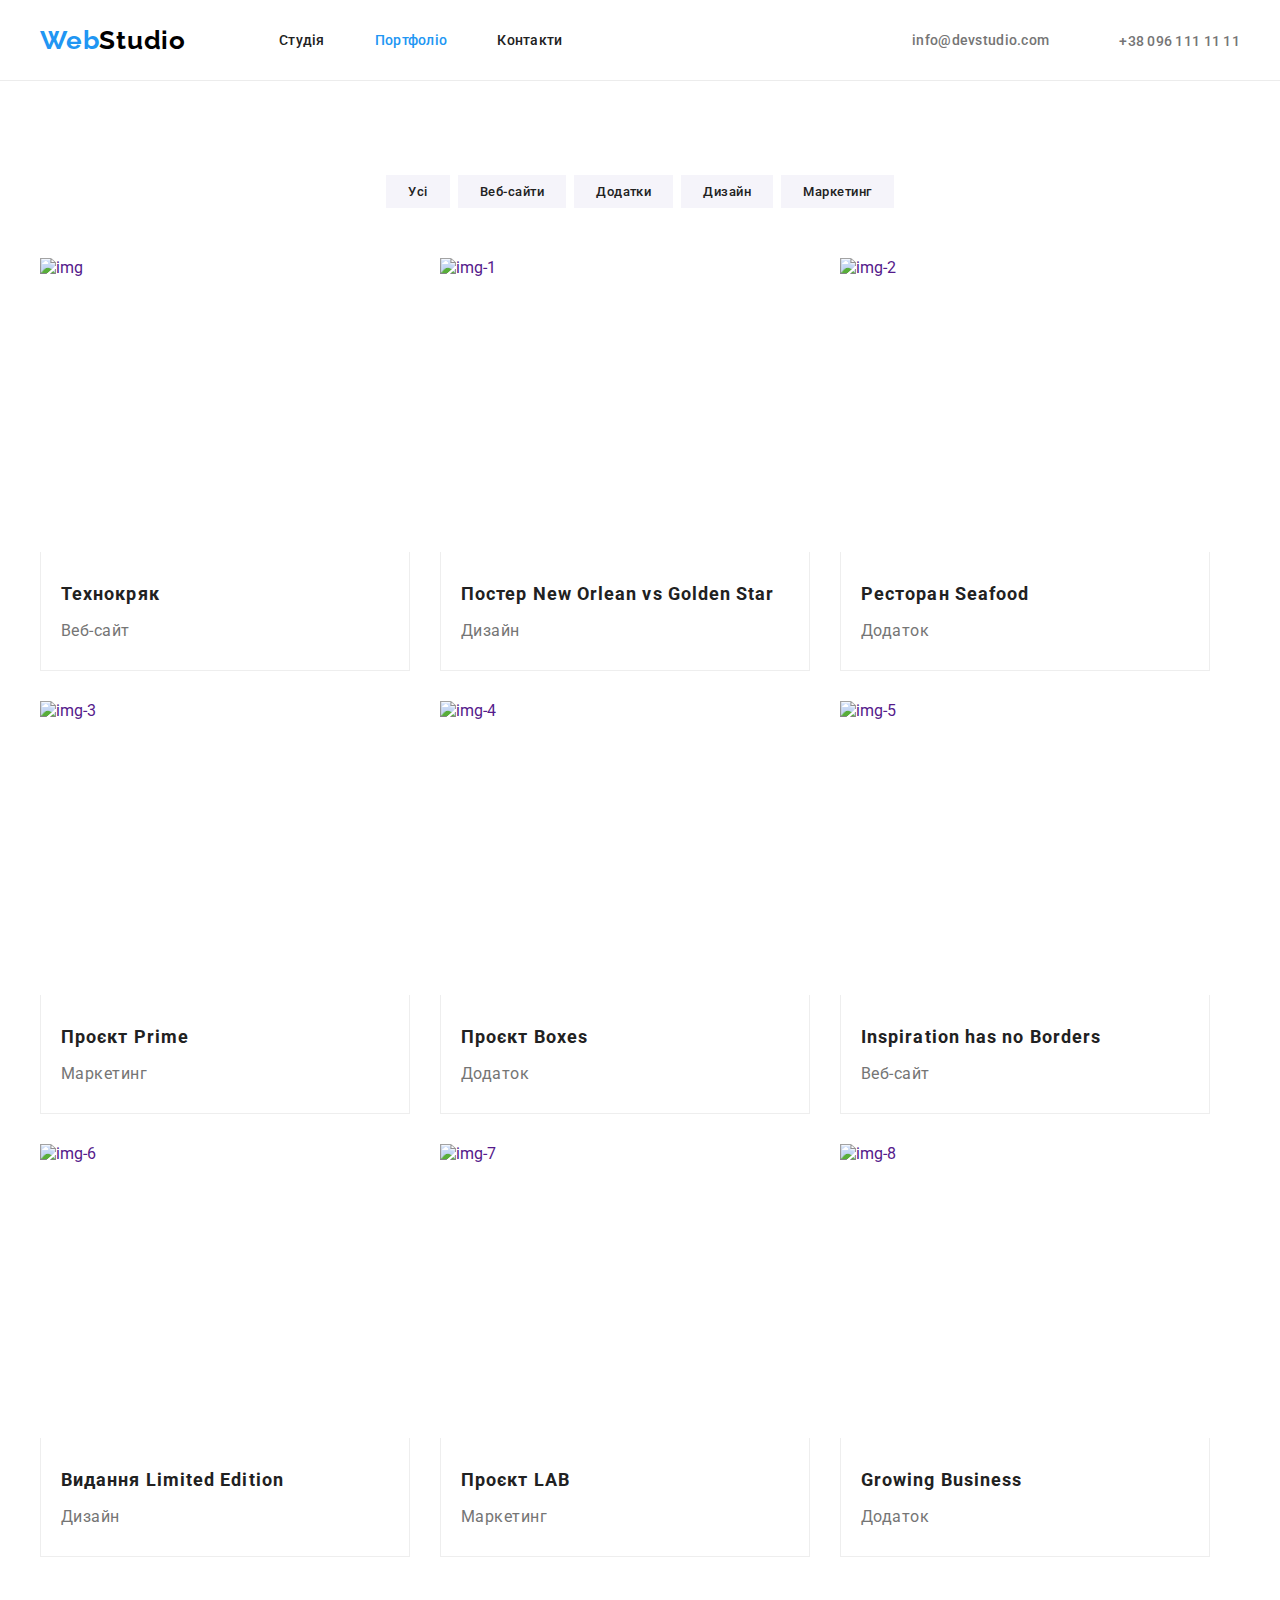
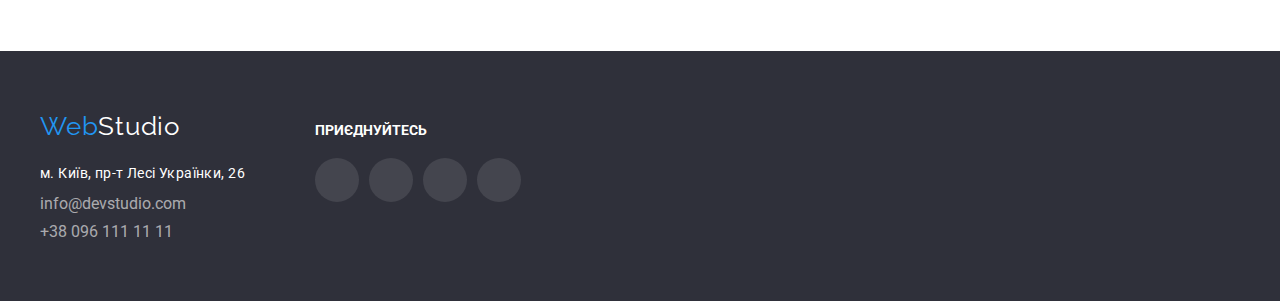
==== portfolio.html @ ca722fca "1/12/2" ====
<!DOCTYPE html>
<html lang="uk">
<head>
    <meta charset="UTF-8">
    <meta http-equiv="X-UA-Compatible" content="IE=edge">
    <meta name="viewport" content="width=device-width, initial-scale=1.0">

    <title>portfolio</title>
        <style>
            * {
                margin: 0;
                padding: 0;
            }
        </style>
    <link rel="preconnect" href="https://fonts.googleapis.com">
    <link rel="preconnect" href="https://fonts.gstatic.com" crossorigin>
    <link href="https://fonts.googleapis.com/css2?family=Raleway:wght@700&family=Roboto:wght@400;500;700;900&display=swap"
    rel="stylesheet">
    <link rel="stylesheet" href="https://cdnjs.cloudflare.com/ajax/libs/modern-normalize/2.0.0/modern-normalize.min.css"
        integrity="sha512-4xo8blKMVCiXpTaLzQSLSw3KFOVPWhm/TRtuPVc4WG6kUgjH6J03IBuG7JZPkcWMxJ5huwaBpOpnwYElP/m6wg=="
        crossorigin="anonymous" referrerpolicy="no-referrer">
    <link rel="stylesheet" href="css/styles.css">
</head> 

<body>
 <!-- Portfolio Page -->
    <header class="header">
        <div class="container header-container">
         <a class="header-link link" href=""><span class="header-link-color">Web</span>Studio</a>
         <nav class="nav">
            <!-- Menu Nav -->
            <ul class="header-list list">
                <li class="header-list-item"><a class="nav-header-link link" href="index.html">Студія</a></li>
                <li class="header-list-item"><a class="nav-header-link link current" href="portfolio.html">Портфоліо</a></li>
                <li class="header-list-item"><a class="nav-header-link link" href="">Контакти</a></li>
            </ul>
         </nav>
         <ul class="header-contacts-list">
            <li class="header-contacts-list-item">
         <a class="contacts-link link" href="mailto:info@devstudio.com"><svg class="contacts-link-icon-email"><use href="sprite.svg#email"></use></svg>info@devstudio.com</a>
         </li>
         <li>
         <a class="contacts-link link" href="tel:+380961111111"><svg class="contacts-link-icon-phone"><use href="sprite.svg#phone"></use></svg>+38 096 111 11 11</a>
         </li>
         </ul>
        </div>
    </header>
 
    <!-- Portfolio box-->
     <main>
        <section class="portfolio-main">
            <div class="container">
         <!-- Filters -->
            <ul class="list-btn">
                <li><button class="filter-btn" type="button">Усі</button></li>
                <li><button class="filter-btn" type="button">Веб-сайти</button></li>
                <li><button class="filter-btn" type="button">Додатки</button></li>
                <li><button class="filter-btn" type="button">Дизайн</button></li>                
                <li><button class="filter-btn" type="button">Маркетинг</button></li>
            </ul>
         <!-- Project -->
         
         <ul class="list-project">
         <li>
             <a class="link" href="">
             <img src="images/portfolio/img.jpg" alt="img" width="370" height="294">
             <div class="project-text">
                 <h3>Технокряк</h3>
                 <p>Веб-сайт</p>
             </div>
             </a>
         </li>
         <li>
             <a class="link" href="">
             <img src="images/portfolio/img1.jpg" alt="img-1" width="370" height="294">
             <div class="project-text">
             <h3>Постер New Orlean vs Golden Star</h3>
             <p>Дизайн</p>
             </div>
             </a>
         </li>
         <li>
             <a class="link" href="">
             <img src="images/portfolio/img2.jpg" alt="img-2" width="370" height="294">
             <div class="project-text">
             <h3>Ресторан Seafood</h3>
             <p>Додаток</p>
             </div>
             </a>
         </li>
         <li>
             <a class="link" href="">
             <img src="images/portfolio/img3.jpg" alt="img-3" width="370" height="294">
             <div class="project-text">
             <h3>Проєкт Prime</h3>
             <p>Маркетинг</p>
             </div>
             </a>
         </li>
         <li>
             <a class="link" href="">
             <img src="images/portfolio/img4.jpg" alt="img-4" width="370" height="294">
             <div class="project-text">
             <h3>Проєкт Boxes</h3>
             <p>Додаток</p>
             </div>
             </a>
         </li>
         <li>
             <a class="link" href="">
             <img src="images/portfolio/img5.jpg" alt="img-5" width="370" height="294">
             <div class="project-text">
             <h3>Inspiration has no Borders</h3>
             <p>Веб-сайт</p>
             </div>
             </a>
         </li>
         <li>
             <a class="link" href="">
             <img src="images/portfolio/img6.jpg" alt="img-6" width="370" height="294">
             <div class="project-text">
             <h3>Видання Limited Edition</h3>
             <p>Дизайн</p>
             </div>
             </a>
         </li>
         <li>
             <a class="link" href="">
             <img src="images/portfolio/img7.jpg" alt="img-7" width="370" height="294">
             <div class="project-text">
             <h3>Проєкт LAB</h3>
             <p>Маркетинг</p>
             </div>
             </a>
         </li>
         <li>
             <a class="link" href="">
             <img src="images/portfolio/img8.jpg" alt="img-8" width="370" height="294">
             <div class="project-text">
             <h3>Growing Business</h3>
             <p>Додаток</p>
             </div>
             </a>
         </li>
         </ul>    
         </div>
        </section>
        
     </main>

<!-- Footer -->
<footer class="fotter">
      <div class="container fotter-container">
        <div>
          <a class="fotter-link-logo link" href=""
            >Web<span class="accent">Studio</span></a
          >
          <address class="adress">
            <ul class="fotter-contacts-list list">
              <li class="fotter-contacts-list-item">
                <a
                  class="fotter-contacts-link-white link"
                  href="https://goo.gl/maps/pqNpNU1eey8ivass6"
                  target="_blank"
                  rel="noreferrer noopener"
                  >м. Київ, пр-т Лесі Українки, 26</a
                >
              </li>
              <li class="fotter-contacts-list-item">
                <a
                  class="fotter-contacts-link link"
                  href="mailto:info@devstudio.com"
                  >info@devstudio.com</a
                >
              </li>
              <li>
                <a class="fotter-contacts-link link" href="tel:+380961111111"
                  >+38 096 111 11 11</a
                >
              </li>
            </ul>
          </address>
        </div>
        <div class="social">
          <p>приєднуйтесь</p>
          <ul>
            <li>
              <a href="#">
                <svg>
                  <use href="sprite.svg#instagram"></use>
                </svg>
              </a>
            </li>
            <li>
              <a href="#">
                <svg>
                  <use href="sprite.svg#twitter"></use>
                </svg>
              </a>
            </li>
            <li>
              <a href="#">
                <svg>
                  <use href="sprite.svg#facebook"></use>
                </svg>
              </a>
            </li>
            <li>
              <a href="#">
                <svg>
                  <use href="sprite.svg#linkedin"></use>
                </svg>
              </a>
            </li>
          </ul>
        </div>
      </div>
    </footer>
</body>
</html>
---- css/styles.css ----
:root{
--main-font: "Roboto", sans-serif;
--secondary-font: "Raleway", sans-serif;
--main-color: #212121;
--secondary-color: #757575;
--background-color: #ffffff;
--brand-color: #2196F3;
--icon-color: rgba(245, 244, 250, 1);
}

li {
    list-style-type: none;
}

*
{
    margin: 0;
    padding: 0;
}

main
{
    display: block;
}

section
{
    padding-bottom: 94px;
}

body
{
    color: var(--background-color);
    font-family: var(--main-font);
}

button
{
    border: none;
}

.container
{
    width: 1200px;
    padding-left: 15px;
    padding-right: 15px;
    margin-left: auto;
    margin-right: auto;
}

.nav-header-link.current
{
    color: var(--brand-color);
}

.list 
{
    list-style: none;
    margin: 0;
    padding: 0;
}

.link 
{
    text-decoration: none;
}

/* .link:hover 
{
    color: var(--brand-color);
} */

.link:hover,
.link:hover svg,
.link:focus,
.link:focus svg,
.team-icon li:hover svg,
.team-icon li:focus svg,
.social li:hover svg,
.social li:focus svg
 {
    color: var(--brand-color);
    fill: var(--brand-color);
}

img
{
    display: block;
}

/* Header*/
.header
{
    border-bottom: 1px solid #ececec;
}

.header-container
{
    display: flex;
    align-items: center;
}

.header-link 
{
    color: #000;
    font-family: var(--secondary-font);
    font-size: 26px;
    font-weight: 700;
    letter-spacing: 0.78px;
    line-height: normal;
}

.header-link-color 
{
    color: var(--brand-color);
    font-family: var(--secondary-font);
    font-size: 26px;
    font-weight: 700;
    letter-spacing: 0.78px;
}


/* Menu Nav */
.nav
{
    margin-left: 93px;
}

.header-list 
{
    display: flex;
    flex-direction: row;
    justify-content: flex-start;
}

.header-list-item 
{
    color: var(--main-color);
    font-size: 14px;
    font-weight: 500;
    letter-spacing: 0.28px;
    margin-top: 0;
    margin-right: 50px;
}

.nav-header-link
{
    color: var(--main-color);
    font-size: 14px;
    font-weight: 500;
    letter-spacing: 0.28px;
    margin-left: 0;
    padding-top: 32px;
    padding-bottom: 32px;
}

a.nav-header-link
{
    display: block;
}

.header-list-item:last-child 
{
    margin-right: 0;
}

.header-contacts-list 
{
    display: flex;
    margin-left: auto;
    list-style-type: none;
}

.header-contacts-list-item:first-child 
{
    margin-right: 50px;
}

.contacts-link {
    color: var(--secondary-color);
    font-size: 14px;
    font-weight: 500;
    letter-spacing: 0.28px;
}

.contacts-link-icon-email {
    fill: var(--secondary-color);
    width: 16px;
    height: 12px;
    margin-right: 10px;
}

.contacts-link-icon-phone {
    fill: rgba(117, 117, 117, 1);
    width: 10px;
    height: 16px;
    margin-right: 10px;

}

/* Main Sectionn 1 */

.main-section-1 {
    background-image: 
    linear-gradient(rgba(47, 48, 58, 0.4),
    rgba(47, 48, 58, 0.4)),
    url(../images/hero/Img.png);
    background-color: #2F303A;
    padding-top: 200px;
    padding-bottom: 200px;
    max-width: 1600px;
    display: flex;
    margin: auto;
}

.main-title
{
    width: 696px;
    color: var(--background-color);
    text-align: center;
    font-size: 44px;
    font-weight: 900;
    line-height: 1.3;
    letter-spacing: 2.64px;
    text-transform: uppercase;
    margin: auto;
    margin-bottom: 30px;
}

.btn
{
    border-radius: 4px;
    background: var(--brand-color);
    box-shadow: 0px 4px 4px 0px rgba(0, 0, 0, 0.15);
    color: var(--background-color);
    text-align: center;
    font-size: 16px;
    font-weight: 700;
    line-height: 30px;
    letter-spacing: 0.96px;
    cursor: pointer;
    display: flex;
    margin: auto;
    padding: 10px 32px;
}

/* Main Sectionn 2 */

.main-section-2
{
    padding-top: 94px;
}

.main-section-2-list
{
    display: inline-flex;
    margin: 0;
    gap: 30px;
    padding-left: 0;
    list-style: none;
}

/* .main-section-2-list-item
{
    margin: 0;
} */
.sprite-border {
    background-color: var(--icon-color);
    width: 270px;
    height: 120px;
    border-radius: 4px;
    margin-bottom: 30px;
    display: flex;
    align-items: center;
    justify-content: center;

}

.sprite-icon {
    width: 70px;
    height: 70px;
}

.main-section-2-title
{
    color: var(--main-color);
    font-size: 14px;
    letter-spacing: 0.42px;
    margin-bottom: 10px;
}

.main-section-2-title-text
{
    width: 270px;
    color: var(--secondary-color);
    font-size: 14px;
    line-height: 1.7;
    letter-spacing: 0.42px;
}

.main-section-2-title-text2 {
    color: var(--secondary-color);
    font-size: 14px;
    line-height: 1.7;
    letter-spacing: 0.42px;
}


/* Main Sectionn 3 */

.main-section-3
{
    padding-bottom: 94px;
}

.main-section-3-title
{
    color: var(--main-color);
    text-align: center;
    font-size: 36px;
    letter-spacing: 1.08px;
    margin-bottom: 50px;
}

.main-section-3-list
{
    display: flex;
    gap: 30px;
    list-style: none;
}

.main-section-3-list-item
{
    display: block;
}


/* Team box */
.team
{
    background: #F5F4FA;
    padding-top: 94px;
    padding-bottom: 94px;
}

.team-title
{
    color: var(--main-color);
    text-align: center;
    font-size: 36px;
    letter-spacing: 1.08px;
    margin-bottom: 50px;
}

.team-list
{
    display: flex;
    gap: 30px;
    list-style-type: none;
}

.team-card
{
    border-radius: 0px 0px 4px 4px;
    background: #FFF;
    box-shadow: 0px 2px 1px 0px rgba(0, 0, 0, 0.20), 0px 1px 1px 0px rgba(0, 0, 0, 0.14), 0px 1px 3px 0px rgba(0, 0, 0, 0.12);   
}

.team-photo
{
    display: block;
}

.team-text
{
    padding-top: 30px;
    padding-bottom: 30px;
}

.team-title-name
{
    color: var(--main-color);
    text-align: center;
    font-size: 16px;
    font-weight: 500;
    letter-spacing: 0.48px;
    margin-top: 0;
    margin-bottom: 10px;
}

.team-position
{
    color: var(--secondary-color);
    text-align: center;
    letter-spacing: 0.48px;
}

.team-icon
{
    display: flex;
    gap: 10px;
    justify-content: center;
    margin-top: 16px;
    list-style-type: none;
}

.team-icon a {
    display: flex;
    width: 44px;
    height: 44px;
    justify-content: center;
    align-items: center;
    border-radius: 50%;
}

.team-icon a:hover,
.team-icon a:hover svg,
.team-icon a:focus,
.team-icon a:focus svg {
    background-color: var(--brand-color);
    fill: var(--background-color);
}

.team-icon svg
 {
    fill: rgba(175, 177, 184, 1);
    width: 20px;
    height: 20px;
}

/* Clients */

.clients {
    padding-top: 94px;
    padding-bottom: 94px;
}

.clients h2 {
    color: var(--main-color);
    text-align: center;
        /* font-family: var(--main-font); */
    font-size: 36px; 
    font-weight: 700;
    letter-spacing: 1.08px;
    margin-top: 0;
    margin-bottom: 50px;
}

.clients ul {
    display: flex;
    list-style: none;
    /* margin: o auto; */
    gap: 30px;
    align-items: center;
}

.clients li {
    width: 170px;
    height: 92px;
    display: flex;
    align-items: center;
    justify-content: center;
}

.clients a {
    width: 170px;
    height: 92px;
    display: flex;
    align-items: center;
    justify-content: center;
    border-radius: 4px;
    border: 1px solid rgba(175, 177, 184, 1);
}

.clients svg {
    fill: rgba(175, 177, 184, 1);
    width: 106px;
    height: 60px;
}

.clients a:hover,
.clients a:hover svg,
.clients a:focus,
.clients a:focus svg {
    fill: var(--brand-color);
}


/* Portfolio */

.portfolio-main {
    padding-top: 94px;
    padding-bottom: 94px;
}

/*Button*/
.list-btn
{
    display: flex;
    justify-content: center;
    gap: 8px;
    margin-bottom: 50px;
    list-style: none;
}

.list-btn button:hover {
    color: var(--background-color);
    background-color: #2196F3;
}

.filter-btn
{
    background-color: #F5F4FA;
    color: var(--main-color);
    padding: 6px 22px;
    font-weight: 500;
    line-height: 1.6;
    letter-spacing: 0.48px;
    cursor: pointer;
    font-family: var(--main-font);
}


/*Project Portfolio*/

.list-project
{
    display: flex;
    flex-wrap: wrap;
    gap: 30px;  
    list-style-type: none;
} 

.list-project li {
    max-width: 370px;
}

.project-text
{
    padding: 24px 20px;
    border-bottom: 1px solid #eee;
    border-left: 1px solid #eee;
    border-right: 1px solid #eee;
}

.list-project h3
{
    color: var(--main-color);
    font-family: var(--main-font);
    font-size: 18px;
    line-height: 2;
    letter-spacing: 1.08px;
    margin-bottom: 4px;
}

.list-project p
{
    color: var(--secondary-color);
    font-family: var(--main-font);
    line-height: 30px;
    letter-spacing: 0.48px;
}

/* Footer */
.fotter {
    background: #2F303A;
    padding: 60px 0;
    margin: auto;
}

.fotter-link-logo {
 
    color: var(--brand-color);
    font-family: var(--secondary-font);
    font-size: 26px;
    letter-spacing: 0.78px;
    display: block;
    margin-bottom: 20px;
}

.accent
{
    color: var(--background-color)
}

.adress 
{
    font-style: normal;
}

.fotter-container {
    display: flex;
    align-items: baseline;
}



.social {
    margin-left: 70px;
}

.social p {
    font-size: 14px;
    font-weight: 700;
    text-transform: uppercase;
    color: var(--background-color);
    margin-bottom: 20px;
}

.social ul {
    gap: 10px;
    display: flex;
}

.social li {
    list-style-type: none;
}

.social a {
    width: 44px;
    height: 44px;
    border-radius: 50%;
    display: flex;
    align-items: center;
    justify-content: center;
    background-color: rgba(255, 255, 255, 0.1);
}

.social svg {
    fill: rgba(255, 255, 255, 1);
    width: 20px;
    height: 20px;
}

.social a:hover,
.social a:hover svg,
.social a:focus,
.social a:focus svg {
    background-color: var(--brand-color);
    fill: var(--background-color);
}


.fotter-contacts-list-item {
    margin-bottom: 9px;
}

.fotter-contacts-link-white 
{
    color: var(--background-color);
    font-family: var(--main-font);
    font-size: 14px;
    line-height: 24px;
    letter-spacing: 0.42px;
}

.fotter-contacts-link
{
    color: rgba(255, 255, 255, 0.60);
}
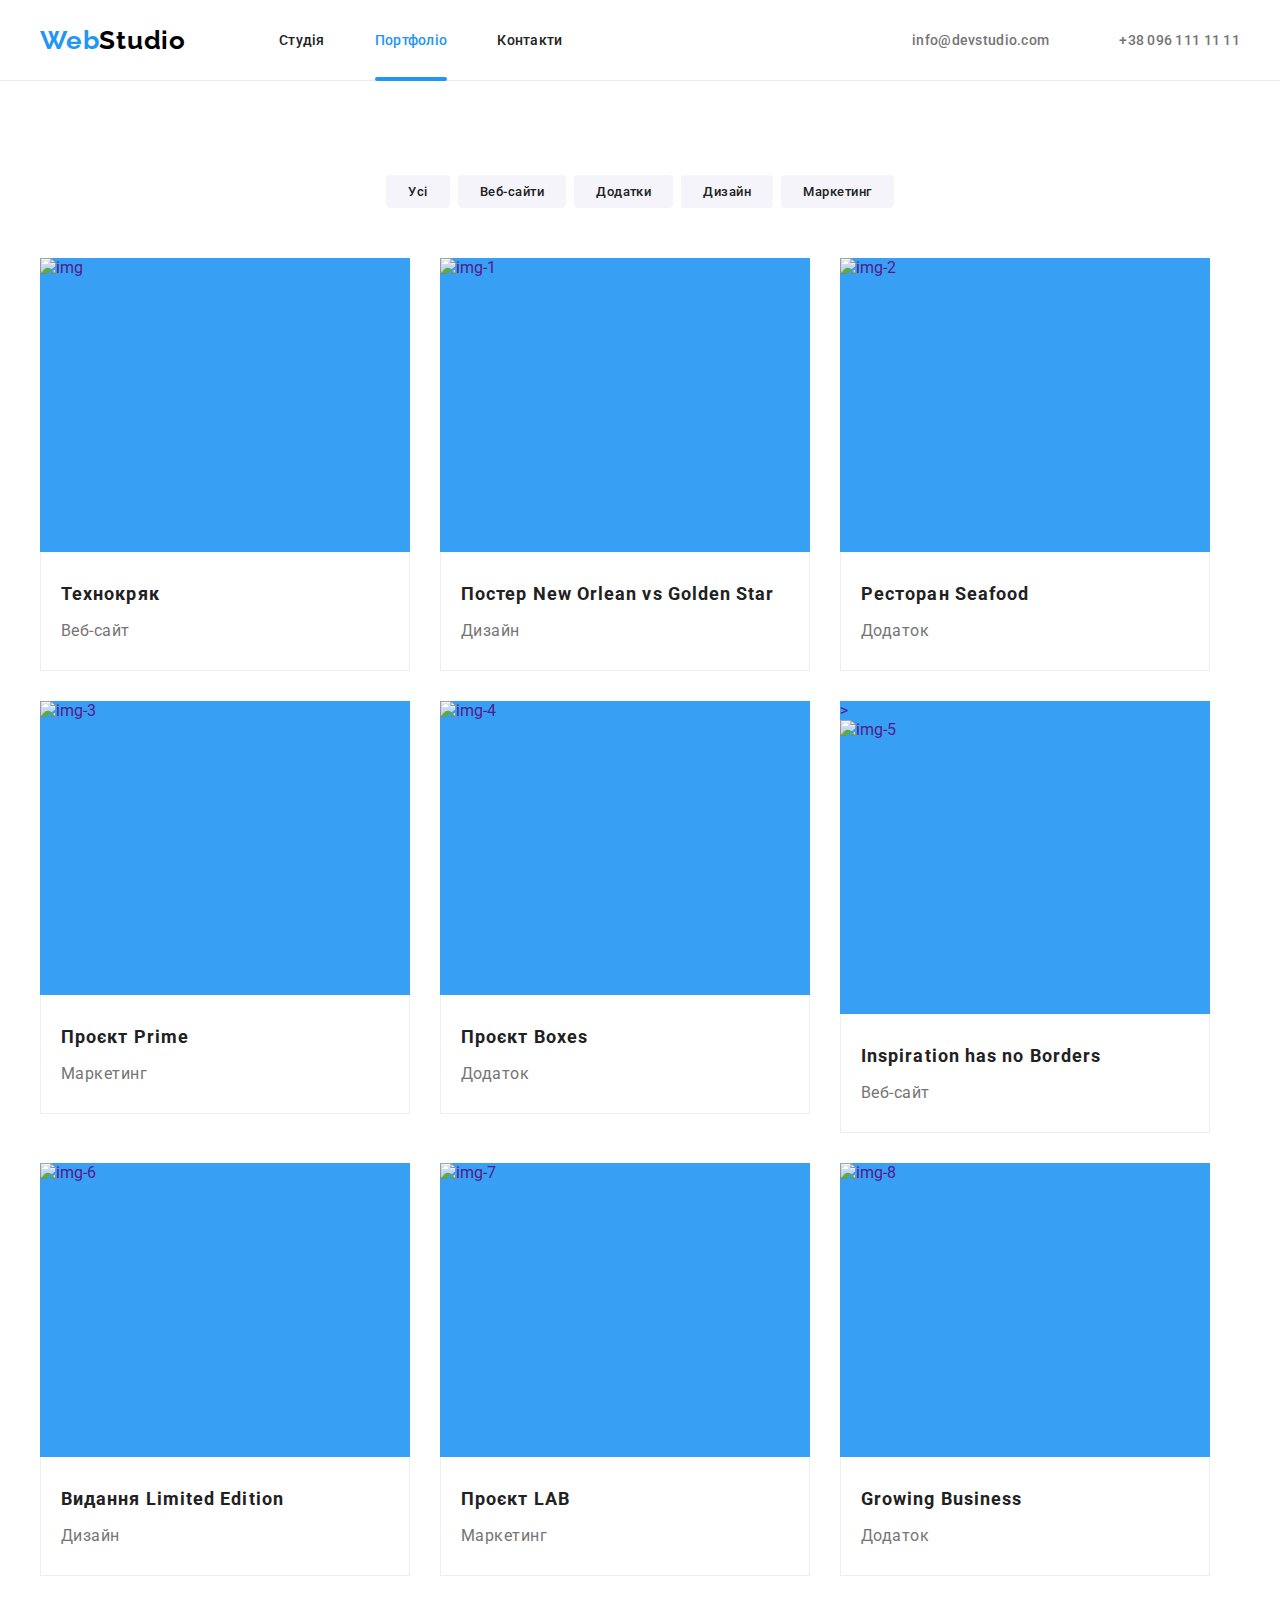
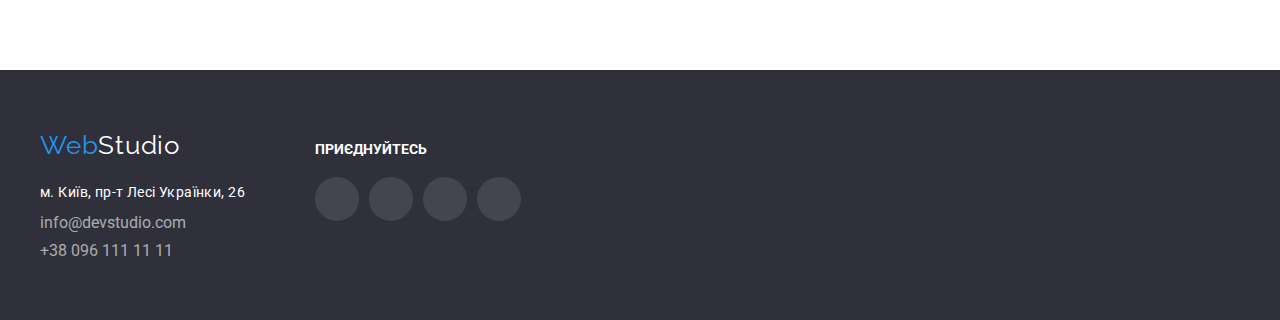
==== commit d5b9b5c8: "5/12" ====
--- a/portfolio.html
+++ b/portfolio.html
@@ -63,7 +63,12 @@
          <ul class="list-project">
          <li>
              <a class="link" href="">
+             <div class="box">
              <img src="images/portfolio/img.jpg" alt="img" width="370" height="294">
+             <div class="overlay">
+                <p>Ресурс пропонує комплексні пропозиції з різним рівнем функціоналу та сервісів. Все це дозволить відвідувачу отримати вичерпні відомості про компанію чи приватну особу.</p>
+              </div>
+             </div>
              <div class="project-text">
                  <h3>Технокряк</h3>
                  <p>Веб-сайт</p>
@@ -72,7 +77,13 @@
          </li>
          <li>
              <a class="link" href="">
+             <div class="box">
              <img src="images/portfolio/img1.jpg" alt="img-1" width="370" height="294">
+             <a class="link" href="">
+             <div class="overlay">
+                <p>Ресурс пропонує комплексні пропозиції з різним рівнем функціоналу та сервісів. Все це дозволить відвідувачу отримати вичерпні відомості про компанію чи приватну особу.</p>
+              </div>
+             </div>
              <div class="project-text">
              <h3>Постер New Orlean vs Golden Star</h3>
              <p>Дизайн</p>
@@ -81,7 +92,13 @@
          </li>
          <li>
              <a class="link" href="">
+              <div class="box">
              <img src="images/portfolio/img2.jpg" alt="img-2" width="370" height="294">
+             <a class="link" href="">
+             <div class="overlay">
+                <p>Ресурс пропонує комплексні пропозиції з різним рівнем функціоналу та сервісів. Все це дозволить відвідувачу отримати вичерпні відомості про компанію чи приватну особу.</p>
+              </div>
+              </div>
              <div class="project-text">
              <h3>Ресторан Seafood</h3>
              <p>Додаток</p>
@@ -90,7 +107,12 @@
          </li>
          <li>
              <a class="link" href="">
+              <div class="box">
              <img src="images/portfolio/img3.jpg" alt="img-3" width="370" height="294">
+             <div class="overlay">
+                <p>Ресурс пропонує комплексні пропозиції з різним рівнем функціоналу та сервісів. Все це дозволить відвідувачу отримати вичерпні відомості про компанію чи приватну особу.</p>
+              </div>
+              </div>
              <div class="project-text">
              <h3>Проєкт Prime</h3>
              <p>Маркетинг</p>
@@ -99,7 +121,12 @@
          </li>
          <li>
              <a class="link" href="">
+              <div class="box">
              <img src="images/portfolio/img4.jpg" alt="img-4" width="370" height="294">
+             <div class="overlay">
+                <p>Ресурс пропонує комплексні пропозиції з різним рівнем функціоналу та сервісів. Все це дозволить відвідувачу отримати вичерпні відомості про компанію чи приватну особу.</p>
+              </div>
+              </div>
              <div class="project-text">
              <h3>Проєкт Boxes</h3>
              <p>Додаток</p>
@@ -108,7 +135,12 @@
          </li>
          <li>
              <a class="link" href="">
+               <div class="box">>
              <img src="images/portfolio/img5.jpg" alt="img-5" width="370" height="294">
+             <div class="overlay">
+                <p>Ресурс пропонує комплексні пропозиції з різним рівнем функціоналу та сервісів. Все це дозволить відвідувачу отримати вичерпні відомості про компанію чи приватну особу.</p>
+              </div>
+               </div>
              <div class="project-text">
              <h3>Inspiration has no Borders</h3>
              <p>Веб-сайт</p>
@@ -117,7 +149,12 @@
          </li>
          <li>
              <a class="link" href="">
+              <div class="box">
              <img src="images/portfolio/img6.jpg" alt="img-6" width="370" height="294">
+             <div class="overlay">
+                <p>Ресурс пропонує комплексні пропозиції з різним рівнем функціоналу та сервісів. Все це дозволить відвідувачу отримати вичерпні відомості про компанію чи приватну особу.</p>
+              </div>
+              </div>
              <div class="project-text">
              <h3>Видання Limited Edition</h3>
              <p>Дизайн</p>
@@ -126,7 +163,12 @@
          </li>
          <li>
              <a class="link" href="">
+              <div class="box">
              <img src="images/portfolio/img7.jpg" alt="img-7" width="370" height="294">
+             <div class="overlay">
+                <p>Ресурс пропонує комплексні пропозиції з різним рівнем функціоналу та сервісів. Все це дозволить відвідувачу отримати вичерпні відомості про компанію чи приватну особу.</p>
+              </div>
+              </div>
              <div class="project-text">
              <h3>Проєкт LAB</h3>
              <p>Маркетинг</p>
@@ -135,7 +177,12 @@
          </li>
          <li>
              <a class="link" href="">
+              <div class="box">
              <img src="images/portfolio/img8.jpg" alt="img-8" width="370" height="294">
+             <div class="overlay">
+                <p>Ресурс пропонує комплексні пропозиції з різним рівнем функціоналу та сервісів. Все це дозволить відвідувачу отримати вичерпні відомості про компанію чи приватну особу.</p>
+              </div>
+              </div>
              <div class="project-text">
              <h3>Growing Business</h3>
              <p>Додаток</p>
--- a/css/styles.css
+++ b/css/styles.css
@@ -12,6 +12,7 @@
     list-style-type: none;
 }
 
+
 *
 {
     margin: 0;
@@ -51,6 +52,19 @@
 .nav-header-link.current
 {
     color: var(--brand-color);
+}
+
+.current::after {
+    content: "";
+    position: absolute;
+    left: 0;
+    bottom: 0;
+    display: block;
+    width: 100%;
+    height: 4px;
+    background-color: var(--brand-color);
+    border-radius: 4px;
+    margin-bottom: -1px;
 }
 
 .list 
@@ -145,6 +159,7 @@
 
 .nav-header-link
 {
+    position: relative;
     color: var(--main-color);
     font-size: 14px;
     font-weight: 500;
@@ -181,6 +196,8 @@
     font-size: 14px;
     font-weight: 500;
     letter-spacing: 0.28px;
+    display: flex;
+    align-items: center;
 }
 
 .contacts-link-icon-email {
@@ -244,6 +261,55 @@
     padding: 10px 32px;
 }
 
+.backdrop {
+    position: fixed;
+    top: 0;
+    left: 0;
+    width: 100%;
+    height: 100%;
+    background-color: rgba(0, 0, 0, 0.20);
+}
+
+.backdrop.is-hidden {
+    opacity: 0;
+    pointer-events: none;
+    visibility: hidden;
+}
+
+.modal-window {
+    position: absolute;
+    top: 50%;
+    left: 50%;
+    transform: translate(-50%, -50%);
+    background-color: var(--background-color);
+    border-radius: 4px;
+    box-shadow: 0px 2px 1px 0px rgba(0, 0, 0, 0.20), 0px 1px 1px 0px rgba(0, 0, 0, 0.14), 0px 1px 3px 0px rgba(0, 0, 0, 0.12);
+    width: 528px;
+    height: 581px;
+}
+
+.modal-btn {
+    position: absolute;
+    top: 8px;
+    right: 8px;
+    cursor: pointer;
+    background-color: var(--background-color);
+    width: 30px;
+    height: 30px;
+    border-radius: 50%;
+    display: flex;
+    align-items: center;
+    justify-content: center;
+    border: 1px solid rgba(0, 0, 0, 0.1);
+}
+
+.sprite-close {
+    width: 18px;
+    height: 18px;
+}
+
+
+
 /* Main Sectionn 2 */
 
 .main-section-2
@@ -329,10 +395,35 @@
     list-style: none;
 }
 
-.main-section-3-list-item
+.main-section-3-label {
+    position: relative;
+    overflow: hidden;
+}
+
+.main-section-3-label p {
+    position: absolute;
+    bottom: 0;
+    right: 0;
+    left: 0;
+    padding-top: 27px;
+    padding-bottom: 27px;
+    background: rgba(47, 48, 58, 0.80);
+    color: var(--background-color);
+    text-align: center;
+    font-size: 14px;
+    font-weight: 700;
+    line-height: normal;
+    letter-spacing: 0.42px;
+    text-transform: uppercase;
+
+}
+
+
+
+/* .main-section-3-list-item
 {
     display: block;
-}
+} */
 
 
 /* Team box */
@@ -438,7 +529,6 @@
 .clients h2 {
     color: var(--main-color);
     text-align: center;
-        /* font-family: var(--main-font); */
     font-size: 36px; 
     font-weight: 700;
     letter-spacing: 1.08px;
@@ -449,9 +539,7 @@
 .clients ul {
     display: flex;
     list-style: none;
-    /* margin: o auto; */
     gap: 30px;
-    align-items: center;
 }
 
 .clients li {
@@ -518,7 +606,14 @@
     letter-spacing: 0.48px;
     cursor: pointer;
     font-family: var(--main-font);
-}
+    border-radius: 4px;
+}
+
+.filter-btn:hover,
+.filter-btn:focus {
+    box-shadow: 0px 2px 2px 0px rgba(0, 0, 0, 0.12), 0px 1px 2px 0px rgba(0, 0, 0, 0.08), 0px 3px 1px 0px rgba(0, 0, 0, 0.10);
+}
+
 
 
 /*Project Portfolio*/
@@ -534,6 +629,58 @@
 .list-project li {
     max-width: 370px;
 }
+
+.list-project a {
+    text-decoration: none;
+    display: block;
+    transition-property: box-shadow;
+    transition-duration: 250ms;
+        transition-timing-function: cubic-bezier(0.4, 0, 0.2, 1);
+
+}
+
+.list-project a:hover,
+.list-project a:focus
+{
+    box-shadow: 1px 4px 6px 0px rgba(0, 0, 0, 0.16), 0px 4px 4px 0px rgba(0, 0, 0, 0.06), 0px 1px 1px 0px rgba(0, 0, 0, 0.12)
+}
+
+.box {
+    position: relative;
+    overflow: hidden;
+    margin: 0 auto;
+    background: rgba(33, 150, 243, 0.90);
+}
+
+.overlay  {
+    position: absolute;
+    padding: 64px 24px;
+    /* background: rgba(33, 150, 243, 0.90); */
+    top: 0;
+    left: 0;
+    width: 100%;
+    height: 100%;
+    transform: translateX(100%);
+    transition: transform 250ms ease-in-out;
+    transition-property: inherit;
+    transition-duration: 250ms;
+    transition-timing-function: cubic-bezier(0.4, 0, 0.2, 1);
+}
+
+.overlay p {
+    color: var(--background-color);
+    font-family: var(--main-font);
+    font-size: 18px;
+    font-weight: 400;
+    line-height: 28;
+    letter-spacing: 0.54px;
+    font-style: normal;
+
+}
+
+
+
+
 
 .project-text
 {
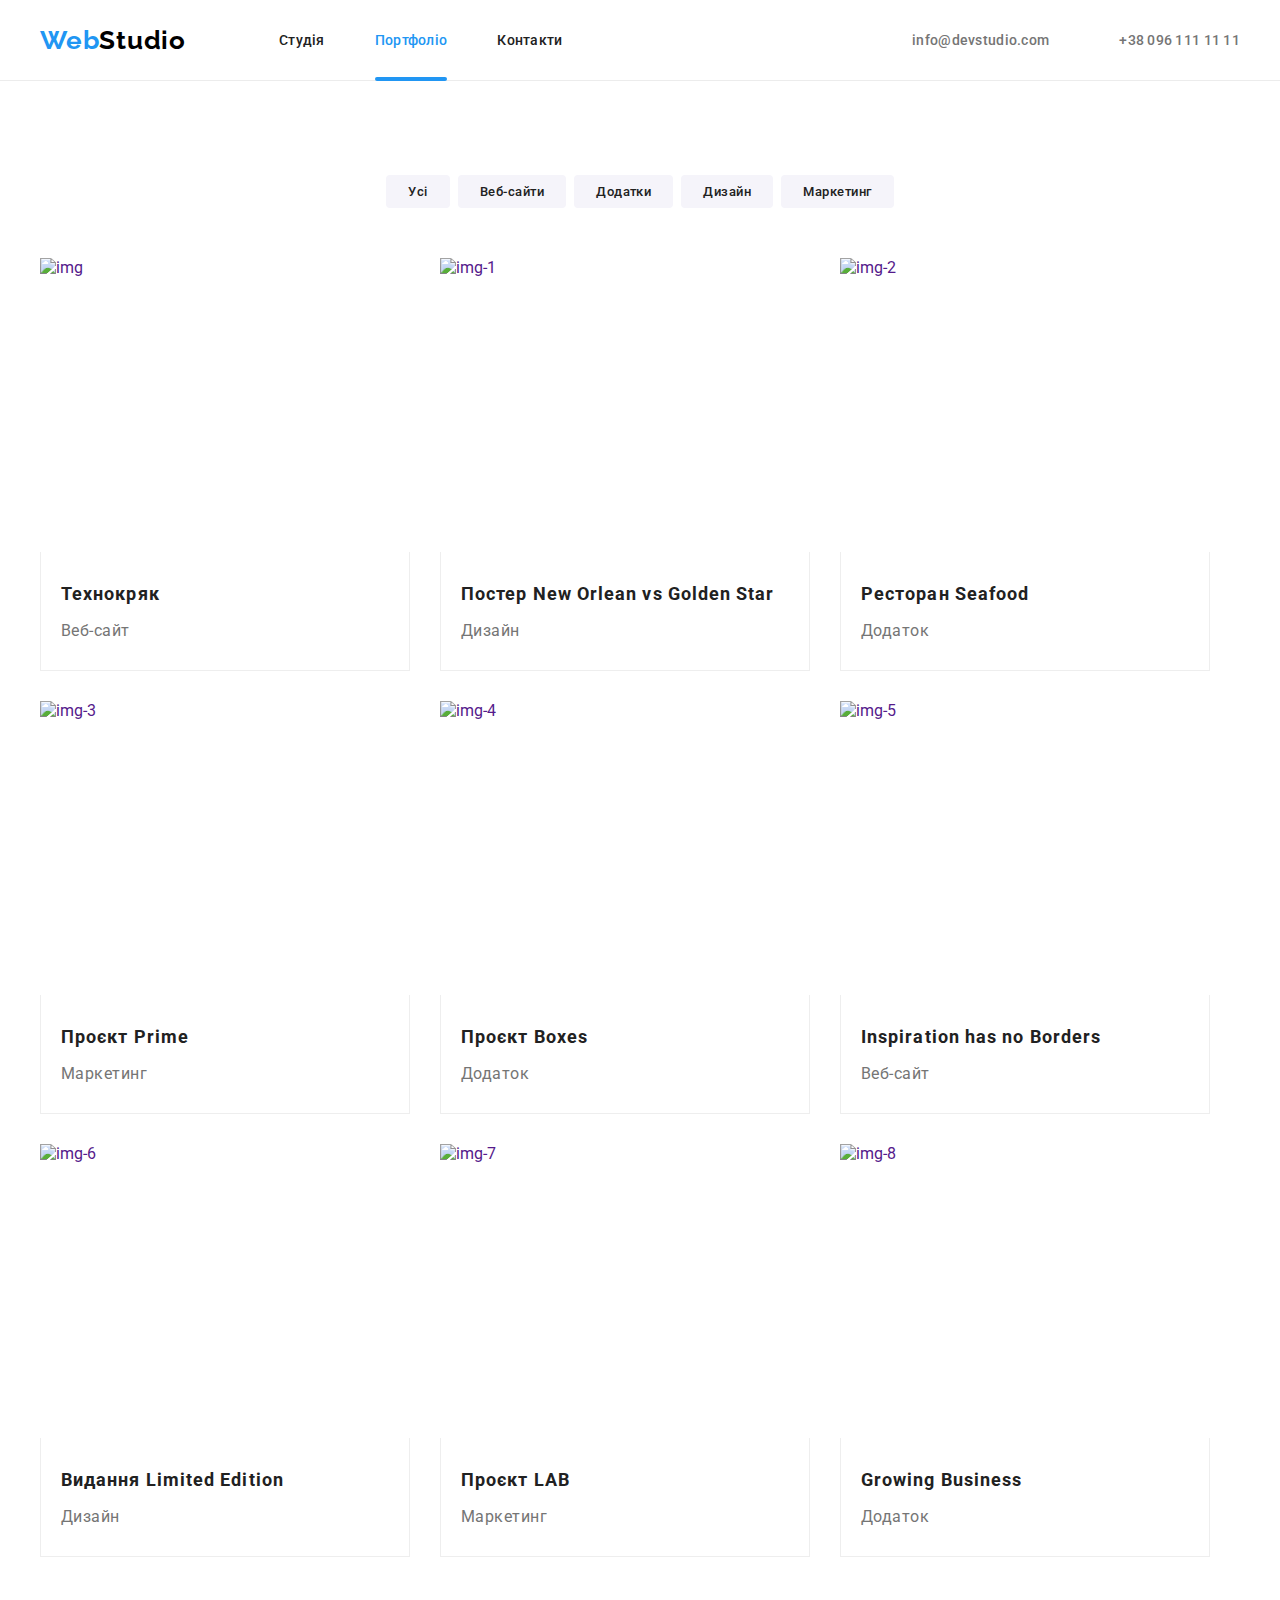
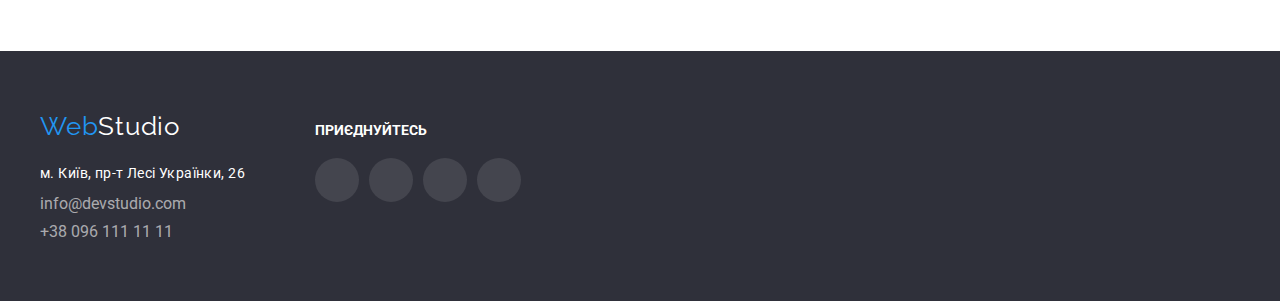
==== commit 2cec3919: "6.12" ====
--- a/portfolio.html
+++ b/portfolio.html
@@ -64,128 +64,128 @@
          <li>
              <a class="link" href="">
              <div class="box">
-             <img src="images/portfolio/img.jpg" alt="img" width="370" height="294">
-             <div class="overlay">
-                <p>Ресурс пропонує комплексні пропозиції з різним рівнем функціоналу та сервісів. Все це дозволить відвідувачу отримати вичерпні відомості про компанію чи приватну особу.</p>
-              </div>
-             </div>
-             <div class="project-text">
-                 <h3>Технокряк</h3>
-                 <p>Веб-сайт</p>
+               <img src="images/portfolio/img.jpg" alt="img" width="370" height="294">
+               <div class="overlay">
+                <p>Ресурс пропонує комплексні пропозиції з різним рівнем функціоналу та сервісів. Все це дозволить відвідувачу отримати вичерпні відомості про компанію чи приватну особу.</p>
+               </div>
+             </div>
+             <div class="project-text">
+             <h3>Технокряк</h3>
+             <p class="list-project-p">Веб-сайт</p>
              </div>
              </a>
          </li>
          <li>
              <a class="link" href="">
              <div class="box">
-             <img src="images/portfolio/img1.jpg" alt="img-1" width="370" height="294">
-             <a class="link" href="">
-             <div class="overlay">
-                <p>Ресурс пропонує комплексні пропозиції з різним рівнем функціоналу та сервісів. Все це дозволить відвідувачу отримати вичерпні відомості про компанію чи приватну особу.</p>
-              </div>
+               <img src="images/portfolio/img1.jpg" alt="img-1" width="370" height="294">
+               <a class="link" href="">
+               <div class="overlay">
+                <p>Ресурс пропонує комплексні пропозиції з різним рівнем функціоналу та сервісів. Все це дозволить відвідувачу отримати вичерпні відомості про компанію чи приватну особу.</p>
+               </div>
              </div>
              <div class="project-text">
              <h3>Постер New Orlean vs Golden Star</h3>
-             <p>Дизайн</p>
-             </div>
-             </a>
-         </li>
-         <li>
-             <a class="link" href="">
-              <div class="box">
-             <img src="images/portfolio/img2.jpg" alt="img-2" width="370" height="294">
-             <a class="link" href="">
-             <div class="overlay">
-                <p>Ресурс пропонує комплексні пропозиції з різним рівнем функціоналу та сервісів. Все це дозволить відвідувачу отримати вичерпні відомості про компанію чи приватну особу.</p>
-              </div>
+             <p class="list-project-p">Дизайн</p>
+             </div>
+             </a>
+         </li>
+         <li>
+             <a class="link" href="">
+              <div class="box">
+               <img src="images/portfolio/img2.jpg" alt="img-2" width="370" height="294">
+               <a class="link" href="">
+               <div class="overlay">
+                <p>Ресурс пропонує комплексні пропозиції з різним рівнем функціоналу та сервісів. Все це дозволить відвідувачу отримати вичерпні відомості про компанію чи приватну особу.</p>
+               </div>
               </div>
              <div class="project-text">
              <h3>Ресторан Seafood</h3>
-             <p>Додаток</p>
-             </div>
-             </a>
-         </li>
-         <li>
-             <a class="link" href="">
-              <div class="box">
-             <img src="images/portfolio/img3.jpg" alt="img-3" width="370" height="294">
-             <div class="overlay">
-                <p>Ресурс пропонує комплексні пропозиції з різним рівнем функціоналу та сервісів. Все це дозволить відвідувачу отримати вичерпні відомості про компанію чи приватну особу.</p>
-              </div>
+             <p class="list-project-p">Додаток</p>
+             </div>
+             </a>
+         </li>
+         <li>
+             <a class="link" href="">
+              <div class="box">
+               <img src="images/portfolio/img3.jpg" alt="img-3" width="370" height="294">
+               <div class="overlay">
+                <p>Ресурс пропонує комплексні пропозиції з різним рівнем функціоналу та сервісів. Все це дозволить відвідувачу отримати вичерпні відомості про компанію чи приватну особу.</p>
+               </div>
               </div>
              <div class="project-text">
              <h3>Проєкт Prime</h3>
-             <p>Маркетинг</p>
-             </div>
-             </a>
-         </li>
-         <li>
-             <a class="link" href="">
-              <div class="box">
-             <img src="images/portfolio/img4.jpg" alt="img-4" width="370" height="294">
-             <div class="overlay">
-                <p>Ресурс пропонує комплексні пропозиції з різним рівнем функціоналу та сервісів. Все це дозволить відвідувачу отримати вичерпні відомості про компанію чи приватну особу.</p>
-              </div>
+             <p class="list-project-p">Маркетинг</p>
+             </div>
+             </a>
+         </li>
+         <li>
+             <a class="link" href="">
+              <div class="box">
+               <img src="images/portfolio/img4.jpg" alt="img-4" width="370" height="294">
+               <div class="overlay">
+                <p>Ресурс пропонує комплексні пропозиції з різним рівнем функціоналу та сервісів. Все це дозволить відвідувачу отримати вичерпні відомості про компанію чи приватну особу.</p>
+               </div>
               </div>
              <div class="project-text">
              <h3>Проєкт Boxes</h3>
-             <p>Додаток</p>
-             </div>
-             </a>
-         </li>
-         <li>
-             <a class="link" href="">
-               <div class="box">>
-             <img src="images/portfolio/img5.jpg" alt="img-5" width="370" height="294">
-             <div class="overlay">
-                <p>Ресурс пропонує комплексні пропозиції з різним рівнем функціоналу та сервісів. Все це дозволить відвідувачу отримати вичерпні відомості про компанію чи приватну особу.</p>
-              </div>
-               </div>
+             <p class="list-project-p">Додаток</p>
+             </div>
+             </a>
+         </li>
+         <li>
+             <a class="link" href="">
+              <div class="box">
+               <img src="images/portfolio/img5.jpg" alt="img-5" width="370" height="294">
+               <div class="overlay">
+                <p>Ресурс пропонує комплексні пропозиції з різним рівнем функціоналу та сервісів. Все це дозволить відвідувачу отримати вичерпні відомості про компанію чи приватну особу.</p>
+               </div>
+              </div>
              <div class="project-text">
              <h3>Inspiration has no Borders</h3>
-             <p>Веб-сайт</p>
-             </div>
-             </a>
-         </li>
-         <li>
-             <a class="link" href="">
-              <div class="box">
-             <img src="images/portfolio/img6.jpg" alt="img-6" width="370" height="294">
-             <div class="overlay">
-                <p>Ресурс пропонує комплексні пропозиції з різним рівнем функціоналу та сервісів. Все це дозволить відвідувачу отримати вичерпні відомості про компанію чи приватну особу.</p>
-              </div>
+             <p class="list-project-p">Веб-сайт</p>
+             </div>
+             </a>
+         </li>
+         <li>
+             <a class="link" href="">
+              <div class="box">
+               <img src="images/portfolio/img6.jpg" alt="img-6" width="370" height="294">
+               <div class="overlay">
+                <p>Ресурс пропонує комплексні пропозиції з різним рівнем функціоналу та сервісів. Все це дозволить відвідувачу отримати вичерпні відомості про компанію чи приватну особу.</p>
+               </div>
               </div>
              <div class="project-text">
              <h3>Видання Limited Edition</h3>
-             <p>Дизайн</p>
-             </div>
-             </a>
-         </li>
-         <li>
-             <a class="link" href="">
-              <div class="box">
-             <img src="images/portfolio/img7.jpg" alt="img-7" width="370" height="294">
-             <div class="overlay">
-                <p>Ресурс пропонує комплексні пропозиції з різним рівнем функціоналу та сервісів. Все це дозволить відвідувачу отримати вичерпні відомості про компанію чи приватну особу.</p>
-              </div>
+             <p class="list-project-p">Дизайн</p>
+             </div>
+             </a>
+         </li>
+         <li>
+             <a class="link" href="">
+              <div class="box">
+               <img src="images/portfolio/img7.jpg" alt="img-7" width="370" height="294">
+               <div class="overlay">
+                <p>Ресурс пропонує комплексні пропозиції з різним рівнем функціоналу та сервісів. Все це дозволить відвідувачу отримати вичерпні відомості про компанію чи приватну особу.</p>
+               </div>
               </div>
              <div class="project-text">
              <h3>Проєкт LAB</h3>
-             <p>Маркетинг</p>
-             </div>
-             </a>
-         </li>
-         <li>
-             <a class="link" href="">
-              <div class="box">
-             <img src="images/portfolio/img8.jpg" alt="img-8" width="370" height="294">
-             <div class="overlay">
-                <p>Ресурс пропонує комплексні пропозиції з різним рівнем функціоналу та сервісів. Все це дозволить відвідувачу отримати вичерпні відомості про компанію чи приватну особу.</p>
-              </div>
-              </div>
-             <div class="project-text">
+             <p class="list-project-p">Маркетинг</p>
+             </div>
+             </a>
+         </li>
+         <li>
+             <a class="link" href="">
+              <div class="box">
+               <img src="images/portfolio/img8.jpg" alt="img-8" width="370" height="294">
+               <div class="overlay">
+                <p>Ресурс пропонує комплексні пропозиції з різним рівнем функціоналу та сервісів. Все це дозволить відвідувачу отримати вичерпні відомості про компанію чи приватну особу.</p>
+               </div>
+               </div>
+              <div class="project-text">
              <h3>Growing Business</h3>
-             <p>Додаток</p>
+             <p class="list-project-p">Додаток</p>
              </div>
              </a>
          </li>
--- a/css/styles.css
+++ b/css/styles.css
@@ -268,6 +268,8 @@
     width: 100%;
     height: 100%;
     background-color: rgba(0, 0, 0, 0.20);
+    visibility: visible;
+    z-index: 1;
 }
 
 .backdrop.is-hidden {
@@ -635,7 +637,7 @@
     display: block;
     transition-property: box-shadow;
     transition-duration: 250ms;
-        transition-timing-function: cubic-bezier(0.4, 0, 0.2, 1);
+    transition-timing-function: cubic-bezier(0.4, 0, 0.2, 1);
 
 }
 
@@ -647,23 +649,20 @@
 
 .box {
     position: relative;
-    overflow: hidden;
-    margin: 0 auto;
-    background: rgba(33, 150, 243, 0.90);
+    overflow: hidden; 
 }
 
 .overlay  {
     position: absolute;
-    padding: 64px 24px;
-    /* background: rgba(33, 150, 243, 0.90); */
     top: 0;
     left: 0;
     width: 100%;
     height: 100%;
-    transform: translateX(100%);
+    background: rgba(33, 150, 243, 0.90);
+    padding: 63px 24px;
+    transform: translatey(100%);
     transition: transform 250ms ease-in-out;
-    transition-property: inherit;
-    transition-duration: 250ms;
+   
     transition-timing-function: cubic-bezier(0.4, 0, 0.2, 1);
 }
 
@@ -672,11 +671,18 @@
     font-family: var(--main-font);
     font-size: 18px;
     font-weight: 400;
-    line-height: 28;
+    line-height: 1.55;
     letter-spacing: 0.54px;
-    font-style: normal;
-
-}
+
+}
+
+.box:hover .overlay {
+    transform: translatey(0);
+}
+
+
+
+
 
 
 
@@ -700,7 +706,7 @@
     margin-bottom: 4px;
 }
 
-.list-project p
+.list-project-p
 {
     color: var(--secondary-color);
     font-family: var(--main-font);
